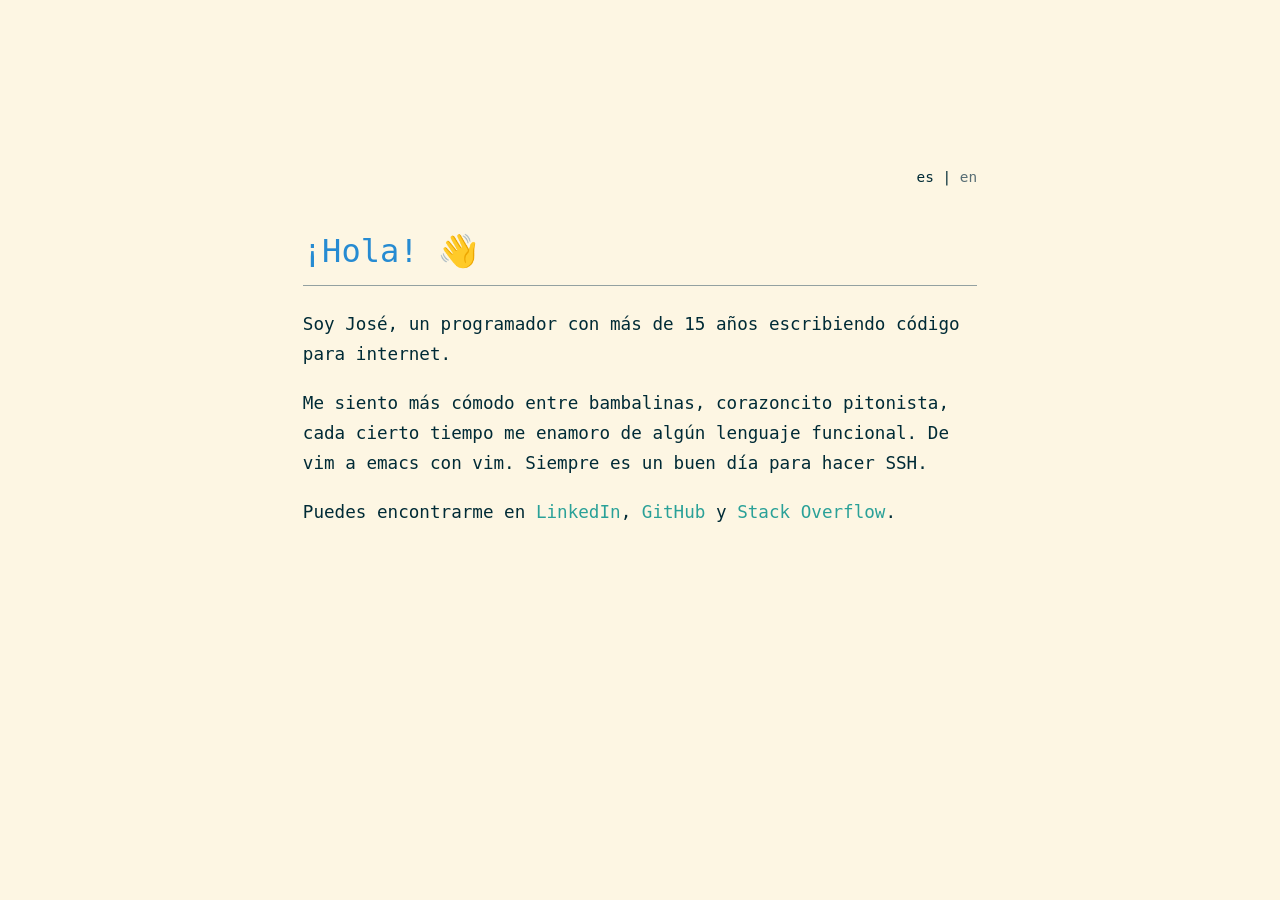
==== es/index.html @ 68a40cbf "Add bilingual support with language switcher - Add Spanish version under /es/ directory - Add langua" ====
<!DOCTYPE html>
<html lang="es">
  <head>
    <meta charset="UTF-8">
    <meta name="viewport" content="width=device-width, initial-scale=1.0">
    <title>José Fernández Ramos</title>
    <link rel="stylesheet" href="../css/style.css">
  </head>
  <body>
    <div class="container">
      <div class="language-switch">
        es | <a href="..">en</a>
      </div>
      <header>
        <h1>¡Hola! 👋</h1>
      </header>
      <main>
        <section class="about">
          <p>Soy José, un programador con más de 15 años escribiendo código para internet.</p>
          <p>Me siento más cómodo entre bambalinas, corazoncito pitonista, cada cierto tiempo me enamoro de algún lenguaje funcional. De vim a emacs con vim. Siempre es un buen día para hacer SSH.</p>
          <p>Puedes encontrarme en <a href="https://linkedin.com/in/josefernandezramos" target="_blank" rel="noopener">LinkedIn</a>, <a href="https://github.com/elatomo" target="_blank" rel="noopener">GitHub</a> y <a href="https://stackoverflow.com/users/831797" target="_blank" rel="noopener">Stack Overflow</a>.</p>
        </section>
      </main>
    </div>
  </body>
</html>
---- css/style.css ----
/* Solarized Light */
:root {
    --base03: #002b36;
    --base02: #073642;
    --base01: #586e75;
    --base00: #657b83;
    --base0: #839496;
    --base1: #93a1a1;
    --base2: #eee8d5;
    --base3: #fdf6e3;
    --yellow: #b58900;
    --orange: #cb4b16;
    --red: #dc322f;
    --magenta: #d33682;
    --violet: #6c71c4;
    --blue: #268bd2;
    --cyan: #2aa198;
    --green: #859900;
}

body {
    font-family: "Source Code Pro", "SF Mono", "Menlo", monospace;
    line-height: 1.6;
    max-width: 70ch;
    margin: 0 auto;
    padding: 2rem;
    background-color: var(--base3);
    color: var(--base03);
}

.language-switch {
    text-align: right;
    font-size: 0.9em;
    margin-bottom: 1rem;
    color: var(--base03);
}

.language-switch a {
    color: var(--base01);
    text-decoration: none;
}

.language-switch a:hover {
    color: var(--cyan);
}

.container {
    display: flex;
    flex-direction: column;
    min-height: 70vh;
    justify-content: center;
    align-items: left;
    text-align: left;
}

h1 {
    color: var(--blue);
    font-weight: normal;
    border-bottom: 1px solid var(--base1);
    padding-bottom: 0.5rem;
    margin-bottom: 1.5rem;
}

a {
    color: var(--cyan);
    text-decoration: none;
}

a:hover {
    color: var(--orange);
    text-decoration: underline;
}

.about p {
    margin: 0 0 1.2rem 0;
    font-size: 1.1em;
    line-height: 1.7;
}

.about p:last-child {
    margin-bottom: 0;
}
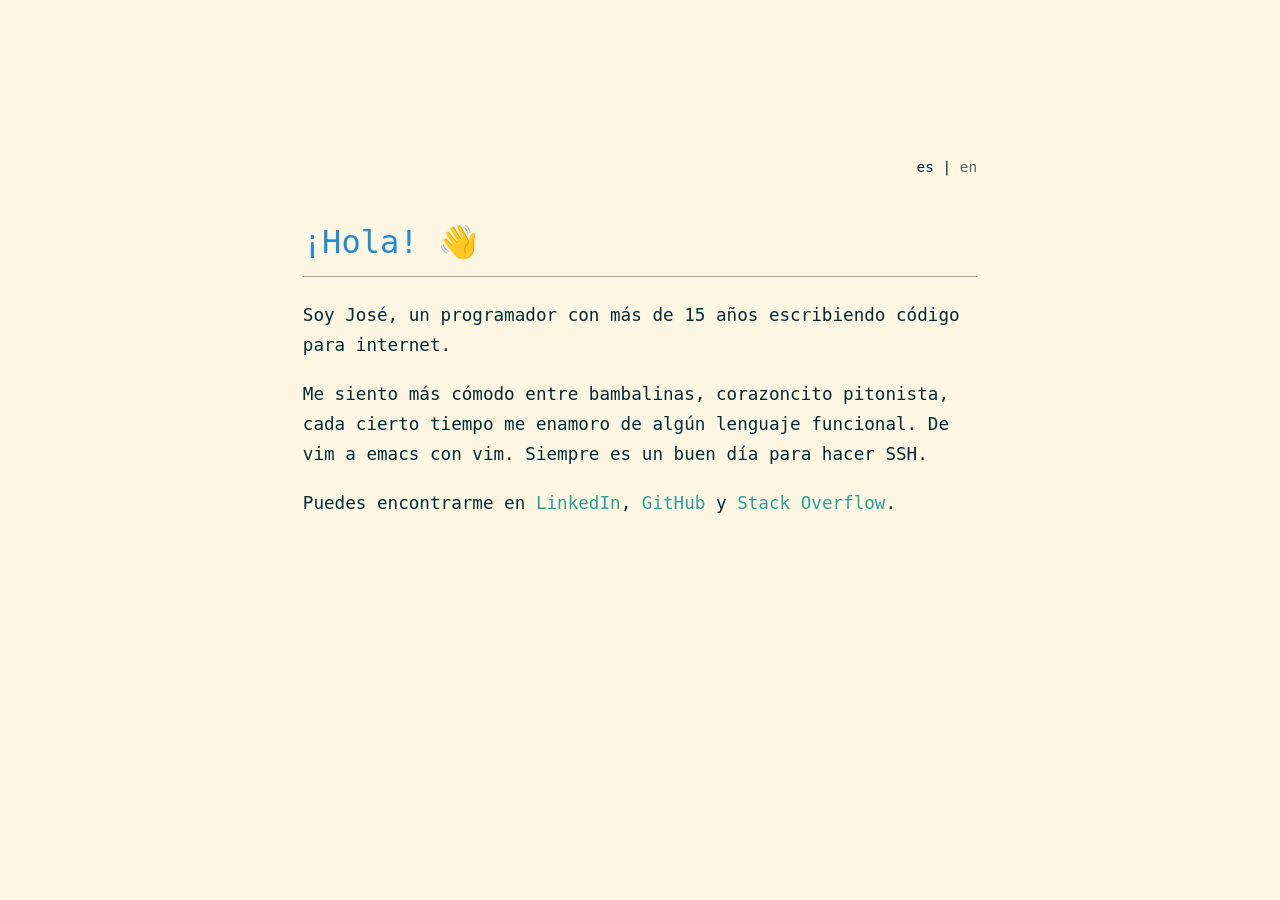
==== commit 27359eb6: "Add Python easter egg with ghost cursor and terminal animation 🥚🐍 - Include ghost editing cursor ove" ====
--- a/es/index.html
+++ b/es/index.html
@@ -3,24 +3,28 @@
   <head>
     <meta charset="UTF-8">
     <meta name="viewport" content="width=device-width, initial-scale=1.0">
+    <meta name="author" content="José Fernández Ramos">
     <title>José Fernández Ramos</title>
     <link rel="stylesheet" href="../css/style.css">
   </head>
   <body>
     <div class="container">
       <div class="language-switch">
-        es | <a href="..">en</a>
+        es | <a href=".." title="English">en</a>
       </div>
       <header>
-        <h1>¡Hola! 👋</h1>
+        <h1>¡Hola! <span class="wave">👋</span></h1>
       </header>
       <main>
         <section class="about">
           <p>Soy José, un programador con más de 15 años escribiendo código para internet.</p>
-          <p>Me siento más cómodo entre bambalinas, corazoncito pitonista, cada cierto tiempo me enamoro de algún lenguaje funcional. De vim a emacs con vim. Siempre es un buen día para hacer SSH.</p>
+          <p>Me siento más cómodo entre bambalinas, <span class="python-trigger" tabindex="0">corazoncito pitonista</span>, cada cierto tiempo me enamoro de algún lenguaje funcional. De vim a emacs con vim. Siempre es un buen día para hacer SSH.</p>
           <p>Puedes encontrarme en <a href="https://linkedin.com/in/josefernandezramos" target="_blank" rel="noopener">LinkedIn</a>, <a href="https://github.com/elatomo" target="_blank" rel="noopener">GitHub</a> y <a href="https://stackoverflow.com/users/831797" target="_blank" rel="noopener">Stack Overflow</a>.</p>
+
+          <code id="python-terminal" class="terminal hidden" lang="en"></code>
         </section>
       </main>
     </div>
+  <script src="../js/main.js"></script>
   </body>
 </html>
--- a/css/style.css
+++ b/css/style.css
@@ -80,3 +80,86 @@
 .about p:last-child {
     margin-bottom: 0;
 }
+
+.wave {
+    animation-name: wave-animation;
+    animation-duration: 1.2s;
+    animation-timing-function: ease-in-out;
+    animation-delay: 1s;
+    animation-iteration-count: 2;
+    animation-fill-mode: forwards;
+    transform-origin: 75% 80%;
+    display: inline-block;
+}
+
+@keyframes wave-animation {
+    0%, 100% { transform: rotate(0deg) }
+    20% { transform: rotate(15deg) }
+    40% { transform: rotate(-8deg) }
+    60% { transform: rotate(12deg) }
+    80% { transform: rotate(0deg) }
+}
+
+.terminal {
+    font-size: 1.1em;
+    margin: 1.5rem 0;
+    color: var(--base00);
+    line-height: 1.4;
+    /* Override browser defaults for <code> */
+    font-family: inherit;
+}
+
+.terminal-prompt {
+    display: flex;
+    align-items: center;
+    margin: 0.5rem 0;
+}
+.prompt-symbol {
+    margin-right: 1ch;
+}
+
+.repl-prompt-symbol {
+    color: var(--magenta);
+    margin-right: 1ch;
+}
+
+.cursor {
+    color: var(--magenta);
+    animation: none;
+    font-weight: bold;
+}
+
+.zen-content {
+    white-space: pre-line;
+}
+
+/* Ghost editing cursor for the Python trigger */
+.js-enabled .python-trigger {
+    position: relative;
+    cursor: pointer;
+}
+
+.js-enabled .python-trigger::before {
+    content: attr(data-cursor-char);
+    position: absolute;
+    top: 0;
+    left: var(--cursor-pos, 0ch);
+    width: 1ch;
+    height: 100%;
+    background: var(--yellow);
+    color: var(--base3);
+    opacity: 0;
+    pointer-events: none;
+    /* Perfect alignment with original text */
+    display: flex;
+    align-items: center;
+    justify-content: center;
+}
+
+.python-trigger.show-cursor::before {
+    opacity: 1;
+}
+
+.hidden {
+    display: none;
+}
